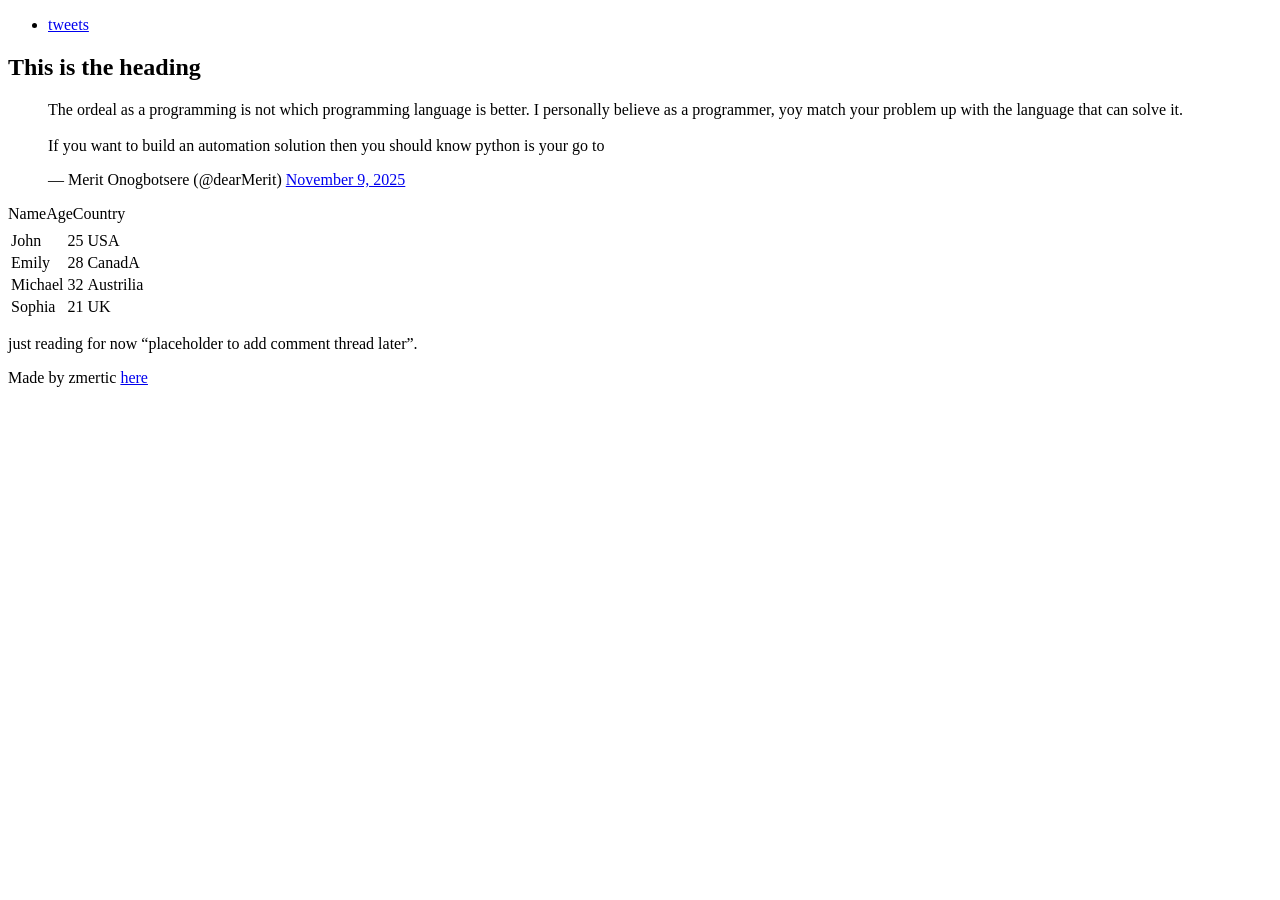
==== css_basic/index.html @ efb375f2 "files added" ====
<!DOCTYPE html>
<html lang="en">
<head>
    <meta charset="UTF-8">
    <meta name="viewport" content="width=device-width, initial-scale=1.0">
    <title>Document</title>
</head>
<body>
    <header>
        <nav>
            <ul>
                <li><a href="./tweets.html">tweets</a></li>
            </ul>
        </nav>
    </header>
    <main>
        
        <article>
            <h1>This is the heading</h1>
            <blockquote class="twitter-tweet"><p lang="en" dir="ltr">The ordeal as a programming is not which programming language is better. I personally believe as a programmer, yoy match your problem up with the language that can solve it.<br><br>If you want to build an automation solution then you should know python is your go to</p>&mdash; Merit Onogbotsere (@dearMerit) <a href="https://twitter.com/dearMerit/status/1987493802559299875?ref_src=twsrc%5Etfw">November 9, 2025</a></blockquote> <script async src="https://platform.twitter.com/widgets.js" ></script>
            <a href="./index.html"></a>

            <table>
               <thead>
                <tr>Name</tr>
                <tr>Age</tr>
                <tr>Country</tr>
               </thead>
               <tbody>
                    <tr>
                        <td>John</td>
                        <td>25</td>
                        <td>USA</td>
                    </tr>
                    <tr>
                        <td>Emily</td>
                        <td>28</td>
                        <td>CanadA</td>
                    </tr>
                    <tr>
                        <td>Michael</td>
                        <td>32</td>
                        <td>Austrilia</td>
                    </tr>
                    <tr>
                        <td>Sophia</td>
                        <td>21</td>
                        <td>UK</td>
                    </tr>
               </tbody>
            </table>
        </article>

        <aside><p>just reading for now “placeholder to add comment thread later”.</p></aside>
    </main>
    <footer><p>Made by zmertic  <a href="https://help.x.com/en/using-x/how-to-embed-a-post" target="_blank">here</a></p></footer>
</body>
</html>


<!-- <p>paragraph</p>
    <p>paragraph</p>
    <p>paragraph</p>
    <p>paragraph</p>
    <h1>
        Header one
    </h1>
    <h2>
          Header Two  
    </h2>
    <h3>Header Three</h3>
    <a href="https://i.ibb.co/gTDZZT8/ALX-Logo-07.png"></a>
    <a href="./tweets.html"></a> -->
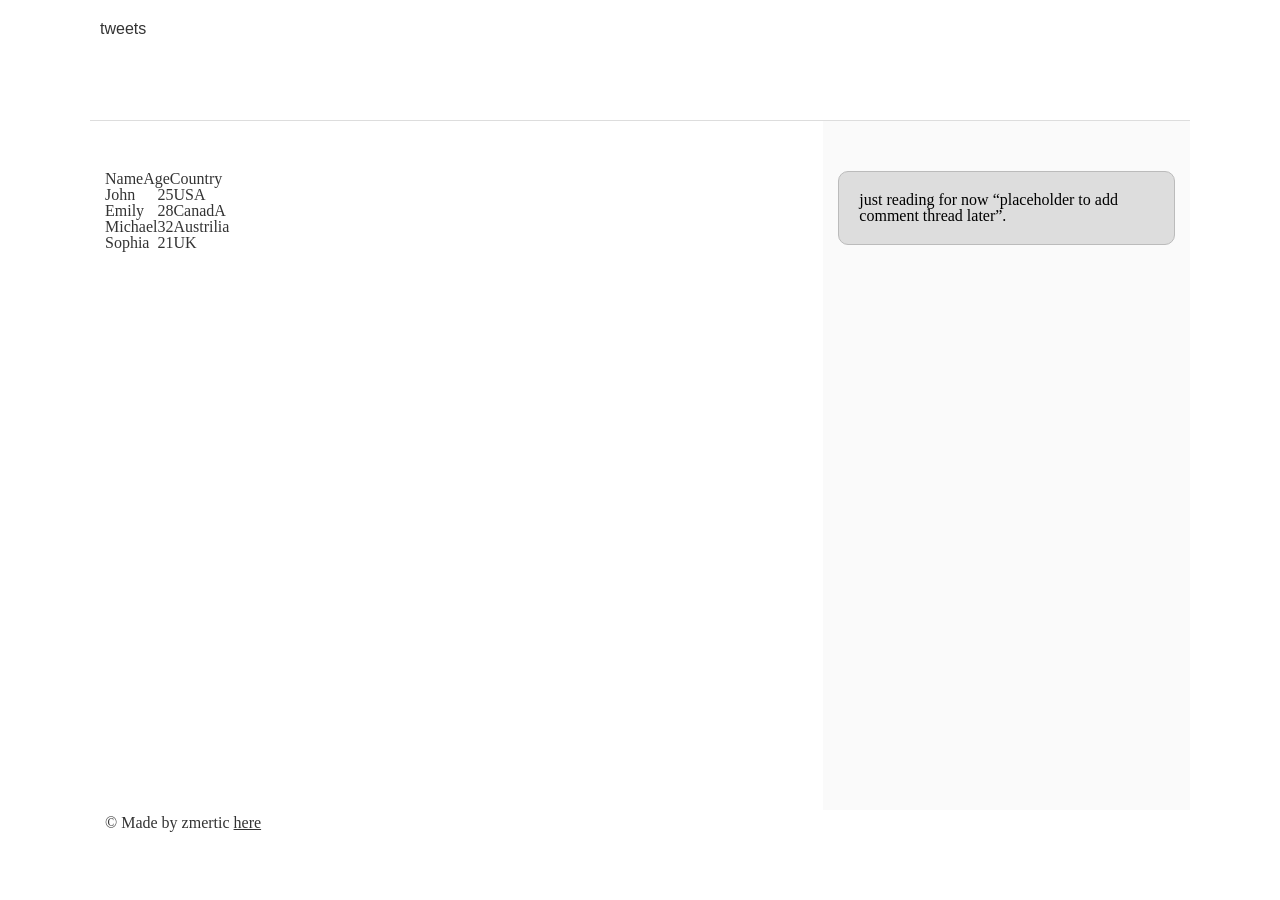
==== commit a731c9c3: "files added" ====
--- a/css_basic/index.html
+++ b/css_basic/index.html
@@ -4,6 +4,8 @@
     <meta charset="UTF-8">
     <meta name="viewport" content="width=device-width, initial-scale=1.0">
     <title>Document</title>
+    <link href="base.css" rel="stylesheet">
+    <link href="styles.css" rel="stylesheet">
 </head>
 <body>
     <header>
@@ -16,9 +18,9 @@
     <main>
         
         <article>
-            <h1>This is the heading</h1>
+            <!-- <h1>This is the heading</h1>
             <blockquote class="twitter-tweet"><p lang="en" dir="ltr">The ordeal as a programming is not which programming language is better. I personally believe as a programmer, yoy match your problem up with the language that can solve it.<br><br>If you want to build an automation solution then you should know python is your go to</p>&mdash; Merit Onogbotsere (@dearMerit) <a href="https://twitter.com/dearMerit/status/1987493802559299875?ref_src=twsrc%5Etfw">November 9, 2025</a></blockquote> <script async src="https://platform.twitter.com/widgets.js" ></script>
-            <a href="./index.html"></a>
+            <a href="./index.html"></a> -->
 
             <table>
                <thead>
@@ -53,7 +55,7 @@
 
         <aside><p>just reading for now “placeholder to add comment thread later”.</p></aside>
     </main>
-    <footer><p>Made by zmertic  <a href="https://help.x.com/en/using-x/how-to-embed-a-post" target="_blank">here</a></p></footer>
+    <footer><p>&copy; Made by zmertic  <a href="https://help.x.com/en/using-x/how-to-embed-a-post" target="_blank">here</a></p></footer>
 </body>
 </html>
 
--- a/css_basic/base.css
+++ b/css_basic/base.css
@@ -0,0 +1,200 @@
+/* Importing webfonts */
+/* (If you're learning CSS, you should disregard that) */
+
+@import url(https://fonts.googleapis.com/css?family=Yeseva+One);
+@import url(https://fonts.googleapis.com/css?family=Josefin+Sans:400,700,700italic,400italic);
+
+
+/* CSS reset rules */
+
+html, body {
+	height: 100%;
+	min-height: 100%;
+}
+html, body, div, span, applet, object, iframe,
+h1, h2, h3, h4, h5, h6, p, blockquote, pre,
+a, abbr, acronym, address, big, cite, code,
+del, dfn, img, ins, kbd, q, s, samp,
+small, strike, sub, sup, tt, var,
+b, u, i, center,
+dl, dt, dd,
+fieldset, form, label, legend,
+table, caption, tbody, tfoot, thead, tr, th, td,
+article, aside, canvas, details, embed, 
+figure, figcaption, footer, header, hgroup, 
+menu, nav, output, ruby, section, summary,
+time, mark, audio, video {
+	margin: 0;
+	padding: 0;
+	border: 0;
+	font-size: 100%;
+	font: inherit;
+	vertical-align: baseline;
+}
+/* HTML5 display-role reset for older browsers */
+article, aside, details, figcaption, figure, 
+footer, header, hgroup, menu, nav, section {
+	display: block;
+}
+body {
+	line-height: 1;
+}
+blockquote, q {
+	quotes: none;
+}
+blockquote:before, blockquote:after,
+q:before, q:after {
+	content: '';
+	content: none;
+}
+table {
+	border-collapse: collapse;
+	border-spacing: 0;
+}
+
+
+/* Fonts and colors */
+
+body {
+	font-family: 'Josefin Sans', serif;
+	color: rgba(0, 0, 0, 0.8);
+}
+h1, h2, h3, h4, h5, h6, header {
+	font-family: 'Yeseva One', sans-serif;
+}
+article {
+}
+header {
+	border-bottom: 1px solid rgb(221,221,221);
+	transition: border-bottom-color 1s ease;
+}
+header a {
+	color: rgba(0, 0, 0, 0.8);
+}
+aside {
+	background: #FAFAFA;
+}
+aside p {
+	border: 1px solid #bbb;
+	background: #ddd;
+	color: black;
+}
+footer a {
+	color: rgba(0, 0, 0, 0.8);
+}
+a {
+	color: #F80002;
+}
+
+
+/* Positioning and margins */
+
+@media (min-width: 1100px) {
+	body {
+		width: 1100px;
+		margin: 0 auto;
+	}
+}
+
+article {
+	padding: 50px 15px;
+}
+article > *:first-child {
+	margin-top: 0;
+}
+aside {
+	padding: 50px 15px;
+}
+header .right {
+	float: right;
+	margin: 0 10px 15px;
+}
+
+
+/* Header */
+header {
+	padding: 20px 0;
+	height: 80px;
+}
+header ul {
+	list-style: none;
+	margin: 0;
+	padding: 0;
+}
+header li {
+	display: inline;
+	vertical-align:middle;
+}
+header li:first-child {
+	margin: 0;
+}
+header li a {
+	margin: 0 10px;
+}
+header li.logo {
+	font-size: 36px;
+}
+header a {
+	text-decoration: none;
+}
+
+
+/* Aside */
+
+aside p {
+	border-radius: 10px;
+	padding: 20px 20px;
+}
+
+
+/* Footer */
+
+footer {
+	padding: 5px 15px;
+	height: 80px;
+}
+
+
+/* Text styles and margins */
+
+p {
+	margin-bottom: 15px;
+}
+h1 {
+	font-size: 36px;
+	margin: 40px 0 20px;
+}
+h2 {
+	font-size: 32px;
+	margin: 30px 0 15px;
+}
+h3 {
+	font-size: 28px;
+	margin: 25px 0 10px;
+}
+h4 {
+	font-size: 20px;
+	font-weight: bold;
+	margin: 20px 0 10px;
+}
+h5 {
+	font-size: 18px;
+	font-weight: bold;
+	margin: 15px 0 10px;
+}
+h6 {
+	font-weight: bold;
+	margin: 5px 0;
+}
+
+@media (max-width: 800px) {
+  body.works_on_smartphone {
+  	display: block;
+  }
+  body.works_on_smartphone main {
+  	display: block;
+  }
+  header .right {
+  	float: none;
+  }
+}
--- a/css_basic/styles.css
+++ b/css_basic/styles.css
@@ -0,0 +1,17 @@
+body{
+    display: flex;
+    flex-direction: column;
+}
+main{
+    display: flex;
+    gap: 30px;
+    flex-direction: row;
+    flex: auto;
+}
+article{
+    flex: 2;
+}
+aside{
+    flex: 1;
+    overflow-y: auto;
+}
